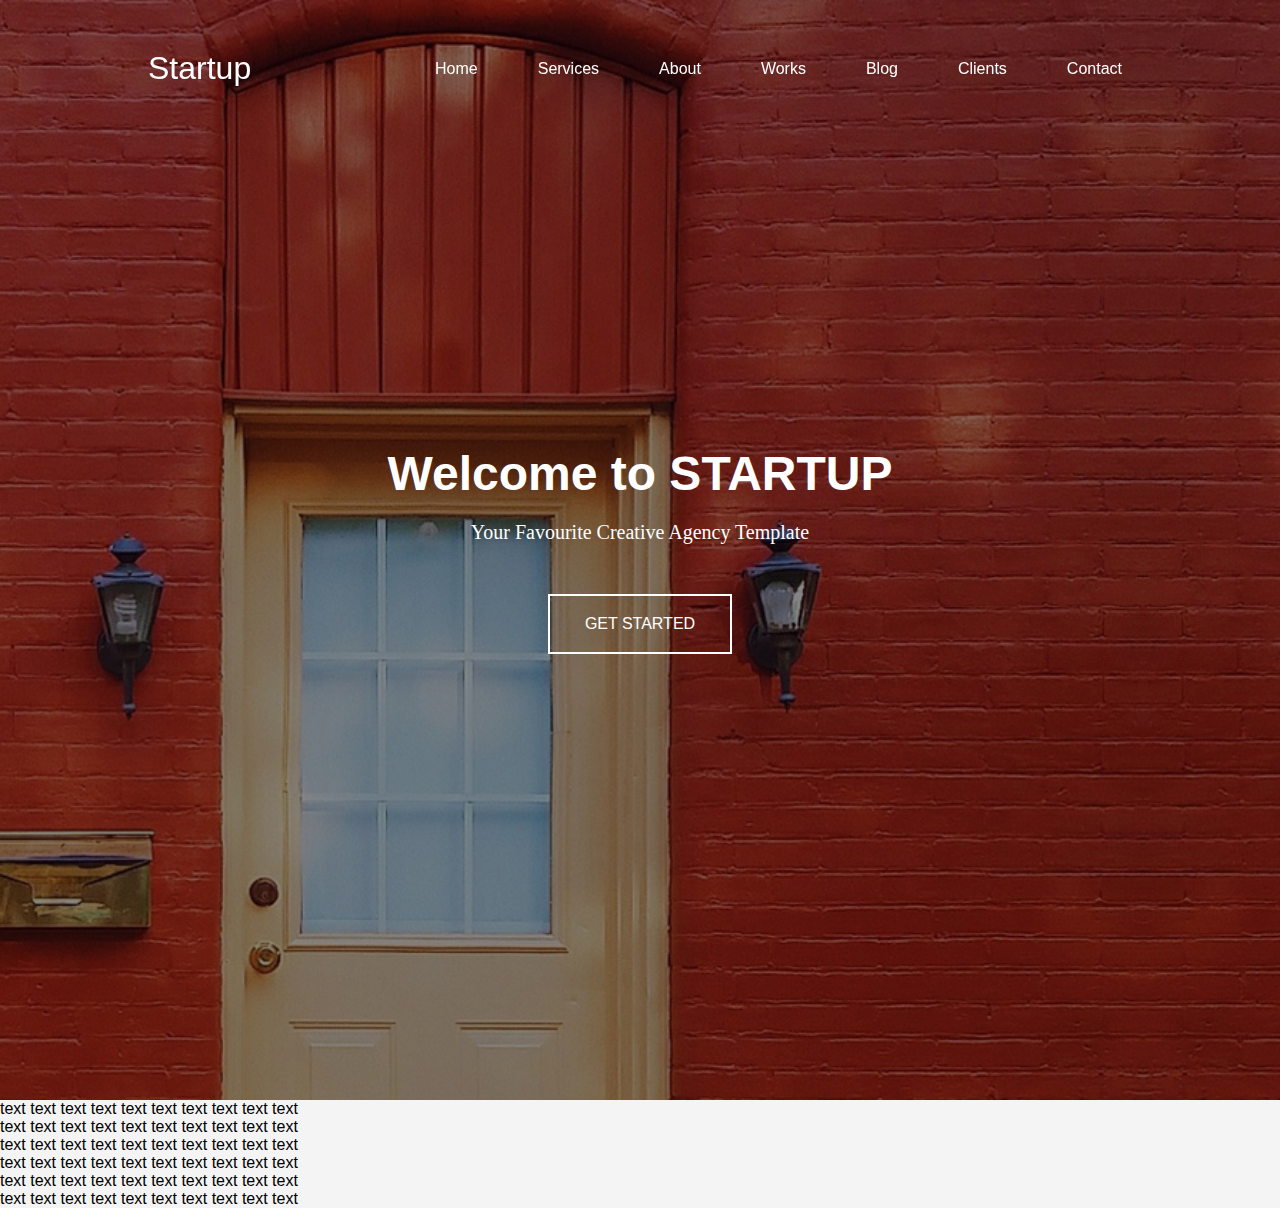
==== .idea/index.html @ 769edfe4 "Added toolbar and header view" ====
<!DOCTYPE html>
<html lang="en">
<head>
    <meta charset="UTF-8">
    <title>Education project</title>

    <link rel="stylesheet/less" type="text/css" href="styles/style.less">
    <script src="js/less.js" type="text/javascript"></script>
    <!--    <link rel="stylesheet" href="css/main.css">-->
</head>
<body>

<header class="header">
    <a href="" class="logo">Startup</a>
    <input class="menu-btn" type="checkbox" id="menu-btn"/>
    <label class="menu-icon" for="menu-btn"><span class="navicon"></span></label>
    <ul class="menu">
        <li><a href="#home">Home</a></li>
        <li><a href="#services">Services</a></li>
        <li><a href="#about">About</a></li>
        <li><a href="#works">Works</a></li>
        <li><a href="#blog">Blog</a></li>
        <li><a href="#clients">Clients</a></li>
        <li><a href="#contact">Contact</a></li>
    </ul>

</header>

<div class="header-content">
    <div class="header-content-1">
        <h1> Welcome to STARTUP</h1>
        <p> Your Favourite Creative Agency Template</p>
        <button class="header-button">Get Started</button>
    </div>
</div>

<div>
    <p> text text text text text text text text text text </p>
    <p> text text text text text text text text text text </p>
    <p> text text text text text text text text text text </p>
    <p> text text text text text text text text text text </p>
    <p> text text text text text text text text text text </p>
    <p> text text text text text text text text text text </p>
</div>
</body>
</html>
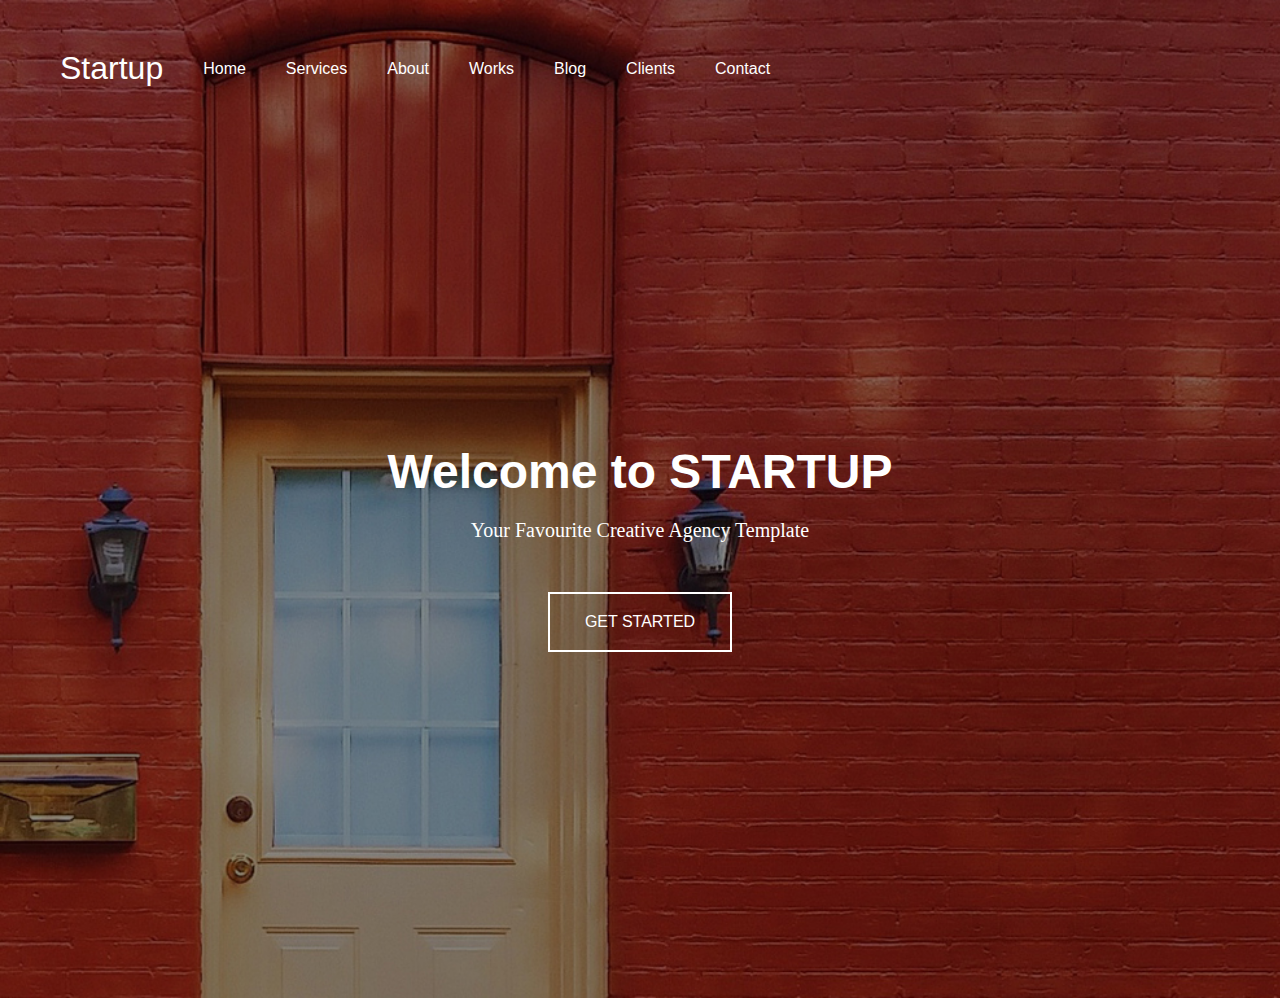
==== commit c6e8d400: "Split style.less to a different files and rework header layout" ====
--- a/.idea/index.html
+++ b/.idea/index.html
@@ -10,37 +10,39 @@
 </head>
 <body>
 
-<header class="header">
-    <a href="" class="logo">Startup</a>
-    <input class="menu-btn" type="checkbox" id="menu-btn"/>
-    <label class="menu-icon" for="menu-btn"><span class="navicon"></span></label>
-    <ul class="menu">
-        <li><a href="#home">Home</a></li>
-        <li><a href="#services">Services</a></li>
-        <li><a href="#about">About</a></li>
-        <li><a href="#works">Works</a></li>
-        <li><a href="#blog">Blog</a></li>
-        <li><a href="#clients">Clients</a></li>
-        <li><a href="#contact">Contact</a></li>
-    </ul>
+<header>
+    <div class="container">
+        <nav class="navbar">
+            <a href="" class="logo">Startup</a>
+            <ul class="menu">
+                <li><a href="#home">Home</a></li>
+                <li><a href="#services">Services</a></li>
+                <li><a href="#about">About</a></li>
+                <li><a href="#works">Works</a></li>
+                <li><a href="#blog">Blog</a></li>
+                <li><a href="#clients">Clients</a></li>
+                <li><a href="#contact">Contact</a></li>
+            </ul>
+        </nav>
 
+        <div class="header-content">
+            <div class="header-content-1">
+                <h1> Welcome to STARTUP</h1>
+                <p> Your Favourite Creative Agency Template</p>
+                <button class="header-button">Get Started</button>
+            </div>
+        </div>
+    </div>
 </header>
 
-<div class="header-content">
-    <div class="header-content-1">
-        <h1> Welcome to STARTUP</h1>
-        <p> Your Favourite Creative Agency Template</p>
-        <button class="header-button">Get Started</button>
-    </div>
-</div>
 
-<div>
-    <p> text text text text text text text text text text </p>
-    <p> text text text text text text text text text text </p>
-    <p> text text text text text text text text text text </p>
-    <p> text text text text text text text text text text </p>
-    <p> text text text text text text text text text text </p>
-    <p> text text text text text text text text text text </p>
-</div>
+<!--<div>-->
+<!--    <p> text text text text text text text text text text </p>-->
+<!--    <p> text text text text text text text text text text </p>-->
+<!--    <p> text text text text text text text text text text </p>-->
+<!--    <p> text text text text text text text text text text </p>-->
+<!--    <p> text text text text text text text text text text </p>-->
+<!--    <p> text text text text text text text text text text </p>-->
+<!--</div>-->
 </body>
 </html>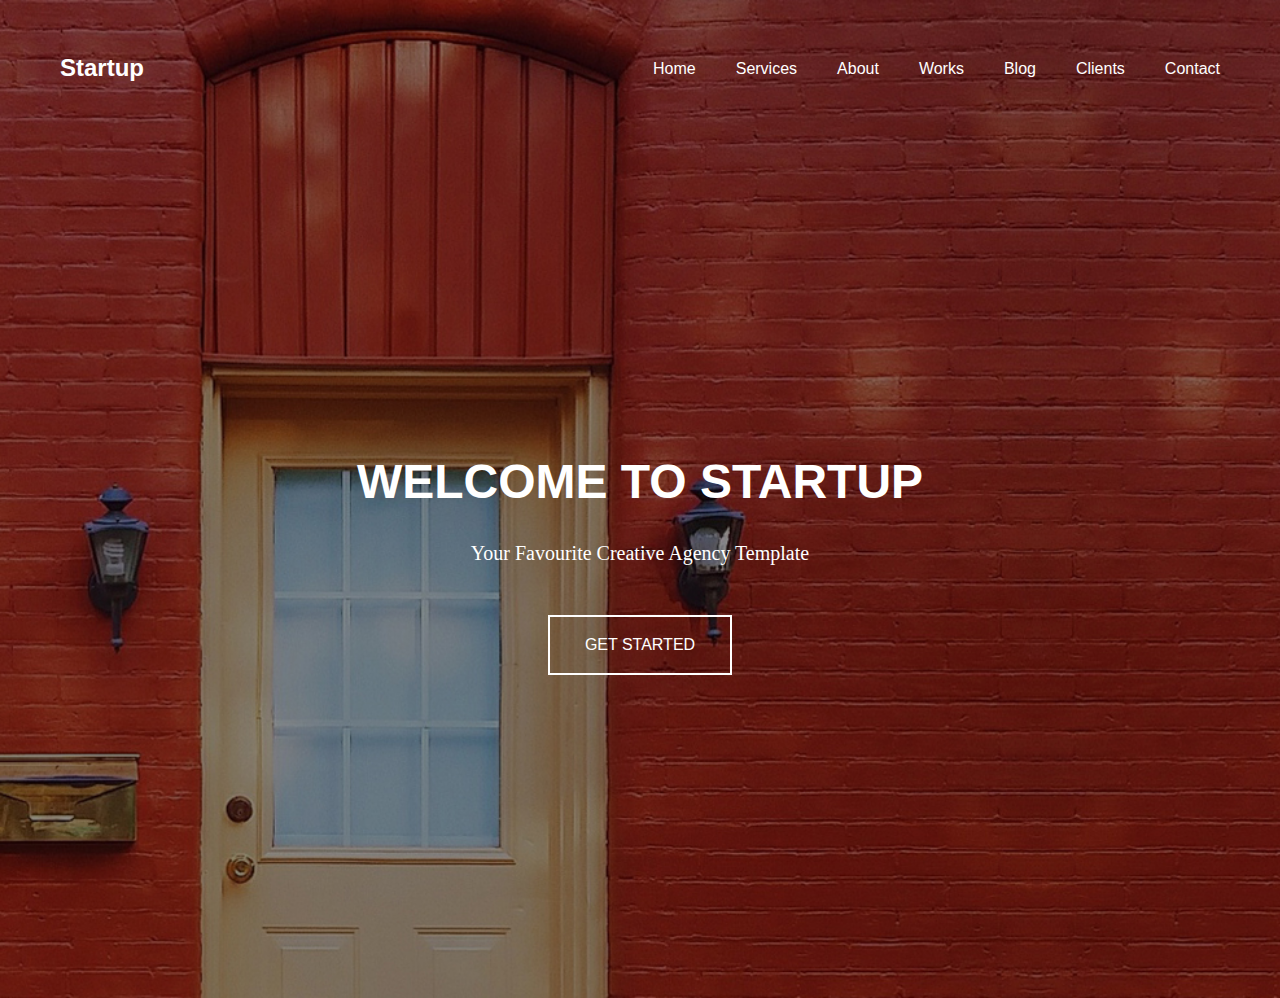
==== commit 6751533a: "Added support for mobile devices." ====
--- a/.idea/index.html
+++ b/.idea/index.html
@@ -7,13 +7,24 @@
     <link rel="stylesheet/less" type="text/css" href="styles/style.less">
     <script src="js/less.js" type="text/javascript"></script>
     <!--    <link rel="stylesheet" href="css/main.css">-->
+    <meta name="viewport" content="width=device-width, initial-scale=1.0">
 </head>
 <body>
 
 <header>
     <div class="container">
         <nav class="navbar">
+            <input type="checkbox" id="nav-check">
             <a href="" class="logo">Startup</a>
+
+            <div class="nav-btn">
+                <label for="nav-check">
+                    <span></span>
+                    <span></span>
+                    <span></span>
+                </label>
+            </div>
+
             <ul class="menu">
                 <li><a href="#home">Home</a></li>
                 <li><a href="#services">Services</a></li>
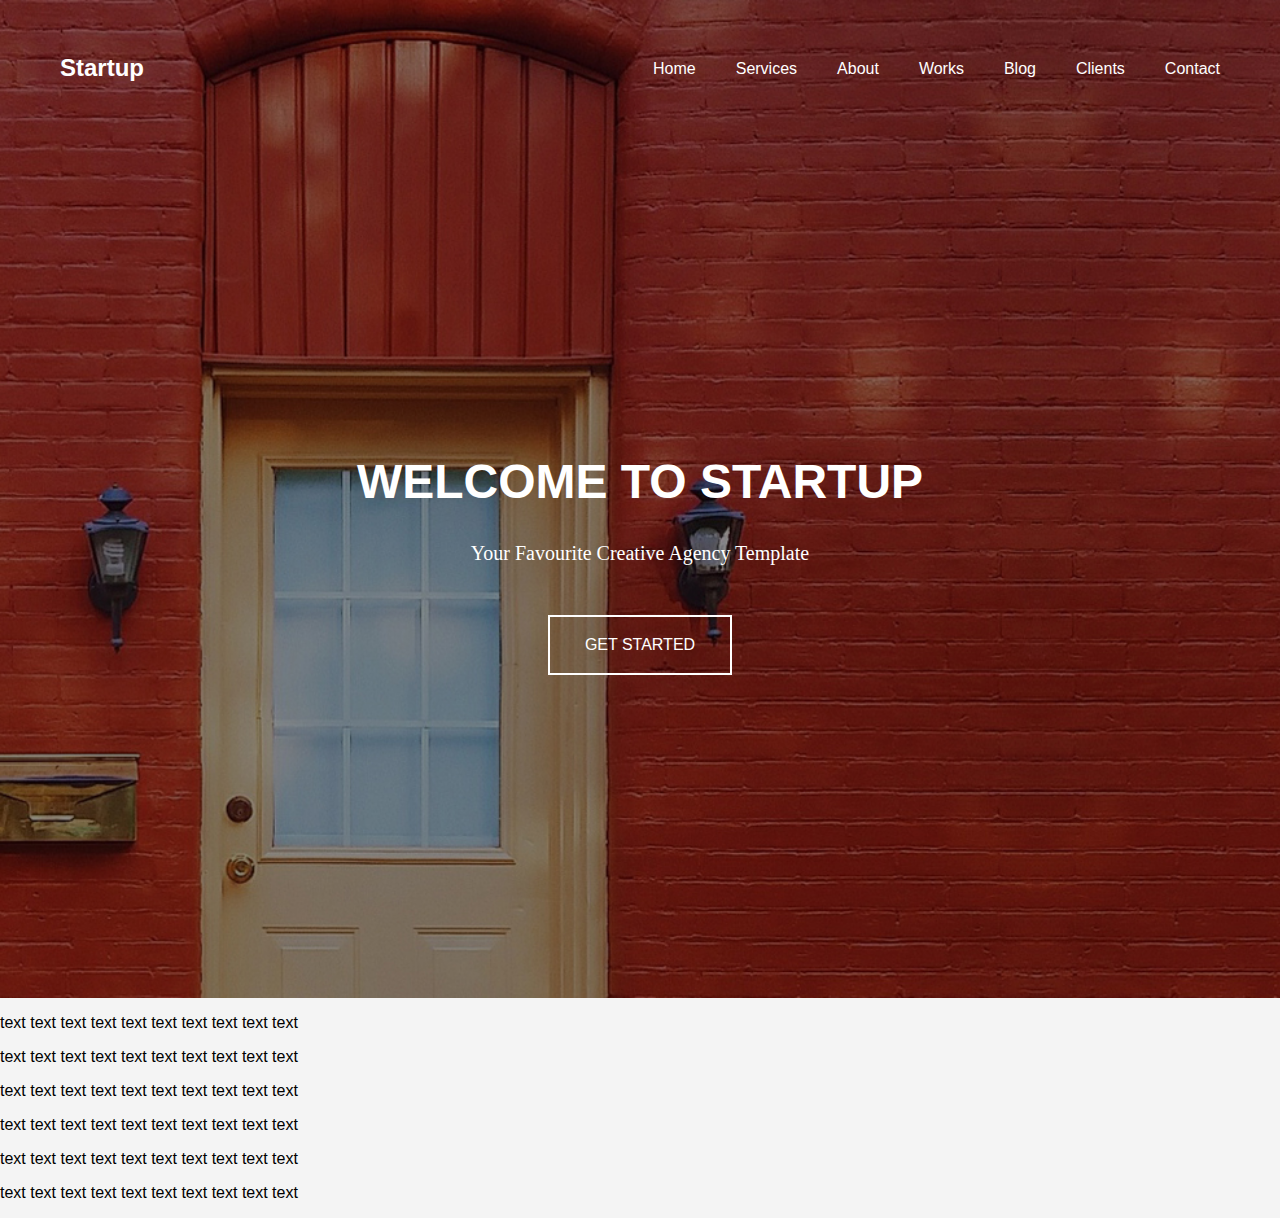
==== commit d38d2b58: "Added rounded border to nav button" ====
--- a/.idea/index.html
+++ b/.idea/index.html
@@ -6,7 +6,7 @@
 
     <link rel="stylesheet/less" type="text/css" href="styles/style.less">
     <script src="js/less.js" type="text/javascript"></script>
-    <!--    <link rel="stylesheet" href="css/main.css">-->
+    
     <meta name="viewport" content="width=device-width, initial-scale=1.0">
 </head>
 <body>
@@ -46,14 +46,13 @@
     </div>
 </header>
 
-
-<!--<div>-->
-<!--    <p> text text text text text text text text text text </p>-->
-<!--    <p> text text text text text text text text text text </p>-->
-<!--    <p> text text text text text text text text text text </p>-->
-<!--    <p> text text text text text text text text text text </p>-->
-<!--    <p> text text text text text text text text text text </p>-->
-<!--    <p> text text text text text text text text text text </p>-->
-<!--</div>-->
+<div>
+    <p> text text text text text text text text text text </p>
+    <p> text text text text text text text text text text </p>
+    <p> text text text text text text text text text text </p>
+    <p> text text text text text text text text text text </p>
+    <p> text text text text text text text text text text </p>
+    <p> text text text text text text text text text text </p>
+</div>
 </body>
 </html>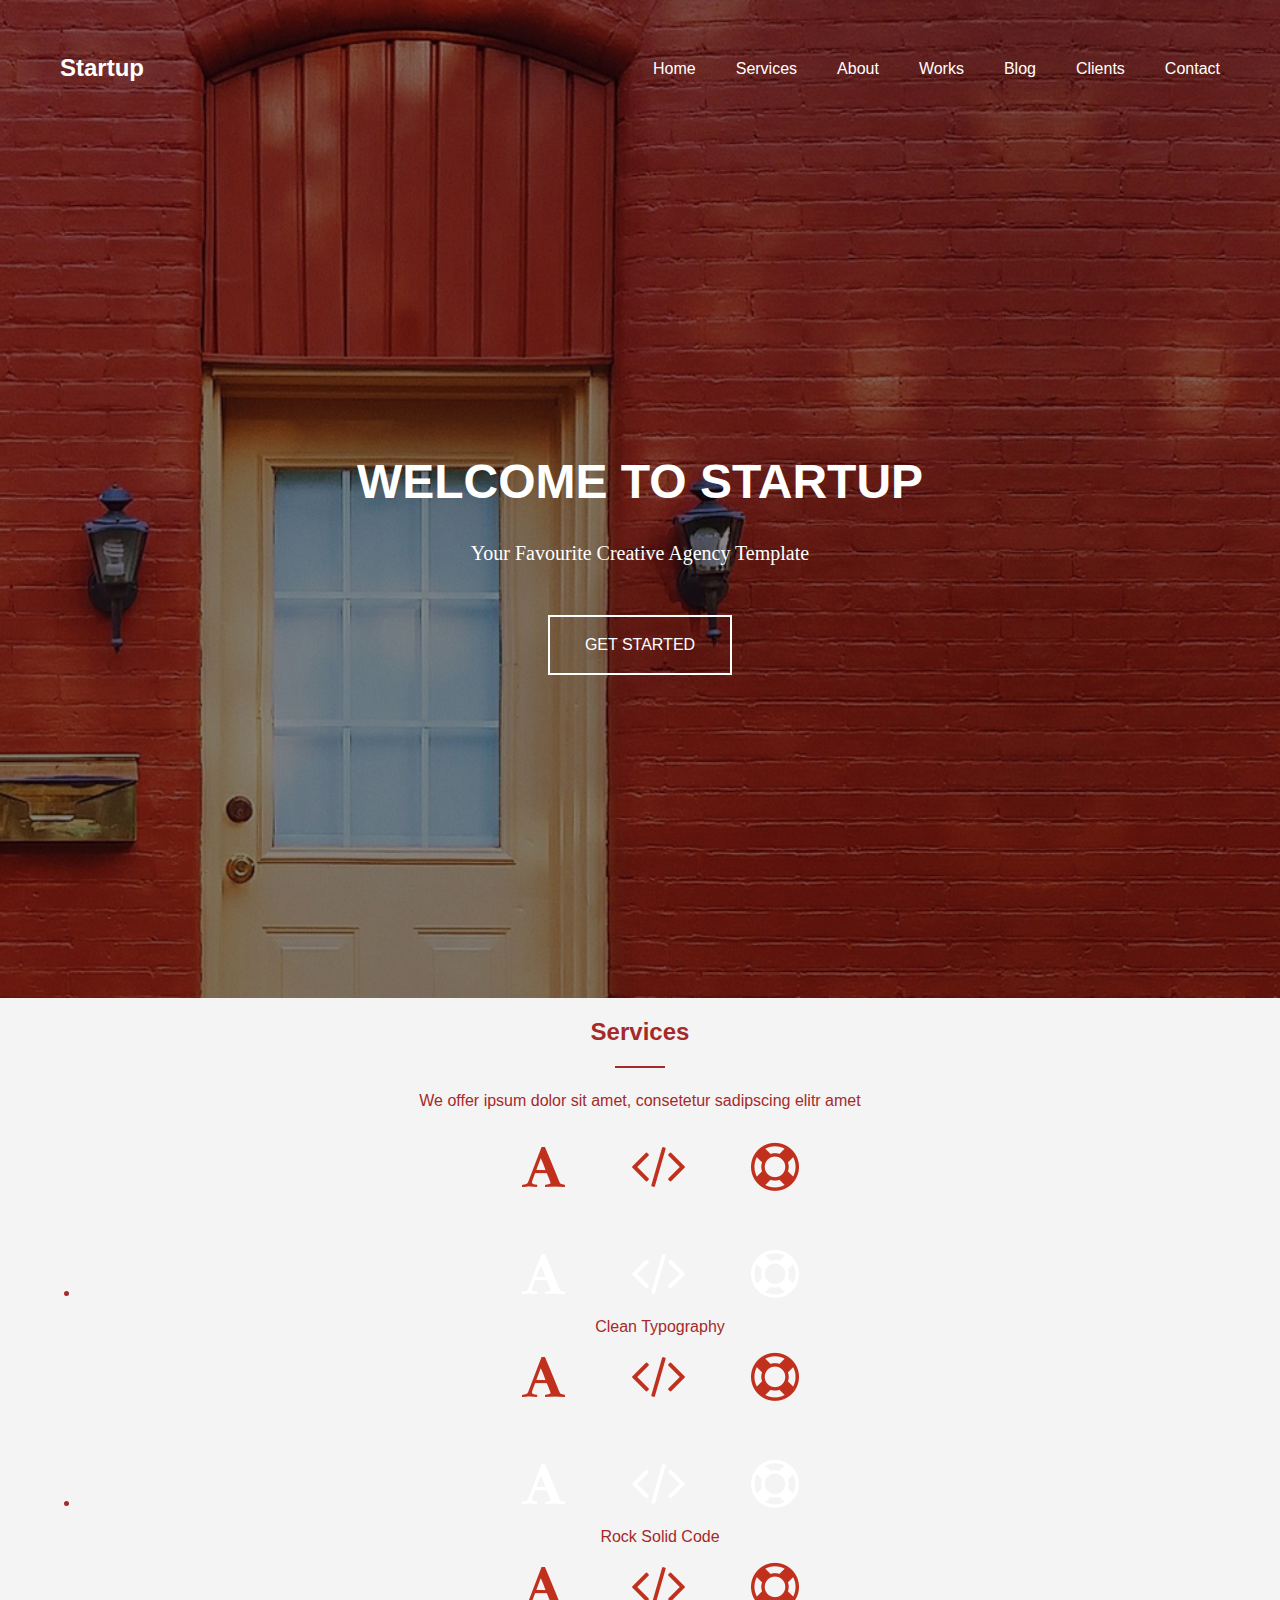
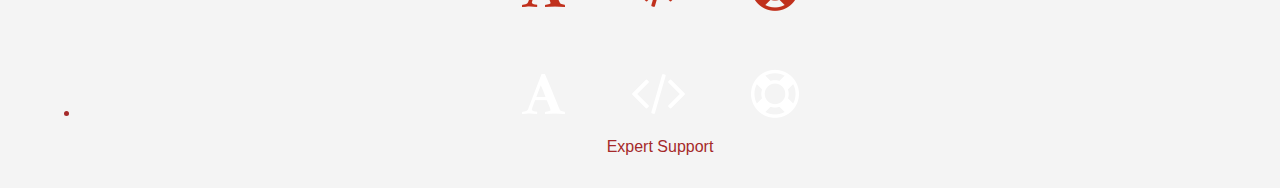
==== commit 78ed94f8: "Added Services section layout" ====
--- a/.idea/index.html
+++ b/.idea/index.html
@@ -4,7 +4,7 @@
     <meta charset="UTF-8">
     <title>Education project</title>
 
-    <link rel="stylesheet/less" type="text/css" href="styles/style.less">
+    <link rel="stylesheet/less" type="text/css" href="styles/style.css">
     <script src="js/less.js" type="text/javascript"></script>
     
     <meta name="viewport" content="width=device-width, initial-scale=1.0">
@@ -46,13 +46,26 @@
     </div>
 </header>
 
-<div>
-    <p> text text text text text text text text text text </p>
-    <p> text text text text text text text text text text </p>
-    <p> text text text text text text text text text text </p>
-    <p> text text text text text text text text text text </p>
-    <p> text text text text text text text text text text </p>
-    <p> text text text text text text text text text text </p>
+<div class="container">
+    <div class="services">
+        <h2> Services </h2>
+        <span></span>
+        <p> We offer ipsum dolor sit amet, consetetur sadipscing elitr amet </p>
+        <ul>
+            <li>
+                <img src="resources/img/icons.png"></img>
+                <p>Clean Typography</p>
+            </li>
+            <li>
+                <img src="resources/img/icons.png"></img>
+                <p>Rock Solid Code</p>
+            </li>
+            <li>
+                <img src="resources/img/icons.png"></img>
+                <p>Expert Support</p>
+            </li>
+        </ul>
+    </div>
 </div>
 </body>
 </html>--- a/.idea/styles/style.css
+++ b/.idea/styles/style.css
@@ -0,0 +1,165 @@
+.container {
+  width: 1200px;
+  display: block;
+  margin-left: auto;
+  margin-right: auto;
+  justify-content: center;
+}
+.navbar {
+  display: flex;
+  position: relative;
+  background: transparent;
+  justify-content: space-between;
+  margin-top: 40px;
+}
+.menu {
+  list-style-type: none;
+  margin: 0;
+  padding: 0;
+}
+.menu li {
+  display: inline;
+}
+.menu li a {
+  display: block;
+  float: left;
+  padding: 20px 20px;
+  text-decoration: none;
+}
+.logo {
+  display: inline;
+  float: left;
+  font-size: 24px;
+  line-height: 36px;
+  font-weight: 900;
+  padding: 10px 20px;
+  text-decoration: none;
+}
+.menu li a:hover {
+  background-color: black;
+}
+.navbar > .nav-btn {
+  display: none;
+}
+.navbar > #nav-check {
+  display: none;
+}
+@media (max-width: 765px) {
+  .navbar {
+    margin: 0 auto;
+    background: brown;
+  }
+  .navbar > .nav-btn {
+    margin: 0 auto;
+    display: inline-block;
+    position: absolute;
+    background: white;
+    border: 2px solid white;
+    border-radius: 5px;
+    right: 5px;
+    top: 5px;
+  }
+  .navbar > .nav-btn > label {
+    display: inline-block;
+    width: 45px;
+    height: 35px;
+    padding: 8px 10px;
+  }
+  .navbar > .nav-btn > label:hover,
+  .nav #nav-check:checked ~ .nav-btn > label {
+    background-color: rgba(0, 0, 0, 0.3);
+  }
+  .navbar > .nav-btn > label > span {
+    display: block;
+    width: 25px;
+    height: 10px;
+    border-top: 2px solid brown;
+  }
+  .navbar > .menu {
+    position: absolute;
+    display: block;
+    width: 100%;
+    background-color: brown;
+    height: 0px;
+    transition: all 0.3s ease-in;
+    overflow-y: hidden;
+    top: 50px;
+    left: 0px;
+  }
+  .navbar > .menu > li a {
+    display: block;
+    width: 100%;
+  }
+  .navbar > #nav-check:not(:checked) ~ .menu {
+    height: 0px;
+  }
+  .navbar > #nav-check:checked ~ .menu {
+    height: calc(100vh - 50px);
+    overflow-y: auto;
+  }
+}
+header {
+  display: flex;
+  background: url('../resources/img/bg.jpg');
+  background-origin: content-box;
+  height: 100%;
+  background-size: cover;
+  z-index: 3;
+}
+.header-content {
+  height: 100vh;
+  background-size: cover;
+  text-align: center;
+  color: white;
+  display: flex;
+  flex-direction: column;
+  justify-content: center;
+}
+.header-content h1 {
+  text-transform: uppercase;
+  font-size: 48px;
+}
+.header-content p {
+  font-family: RobotoSlab;
+  margin: 20px;
+  line-height: 24px;
+  font-size: 20px;
+}
+.header-button {
+  margin: 0 auto;
+  display: block;
+  border: 2px solid white;
+  background-color: transparent;
+  padding: 19px 35px;
+  font-size: 16px;
+  color: white;
+  margin-top: 50px;
+  text-transform: uppercase;
+  cursor: pointer;
+}
+.services {
+  text-align: center;
+  color: brown;
+  display: flex;
+  flex-direction: column;
+  justify-content: center;
+}
+.services > span {
+  display: flex;
+  width: 50px;
+  margin-right: auto;
+  margin-left: auto;
+  height: 10px;
+  border-top: 2px solid brown;
+}
+* {
+  box-sizing: border-box;
+}
+body {
+  margin: 0px;
+  font-family: 'Montserrat', sans-serif;
+  background-color: #f4f4f4;
+}
+a {
+  color: white;
+}
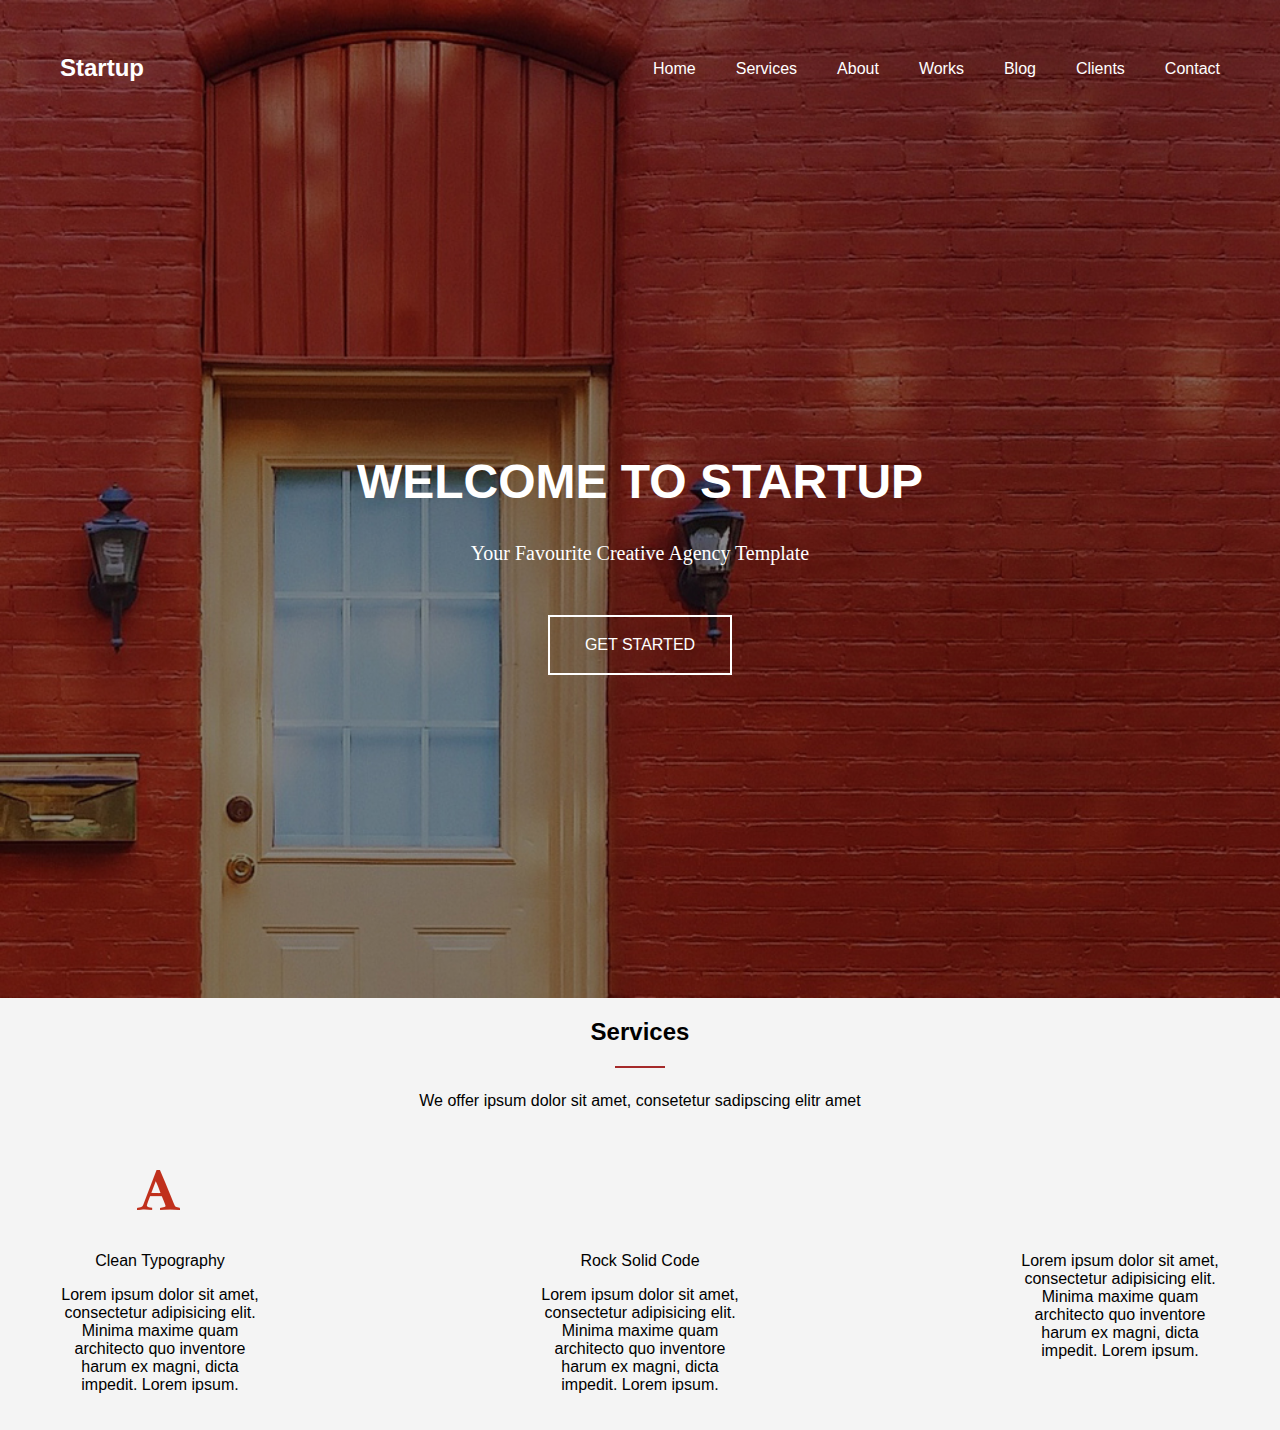
==== commit a54fba22: "Added services section" ====
--- a/.idea/index.html
+++ b/.idea/index.html
@@ -4,9 +4,9 @@
     <meta charset="UTF-8">
     <title>Education project</title>
 
-    <link rel="stylesheet/less" type="text/css" href="styles/style.css">
+    <link rel="stylesheet/less" type="text/css" href="styles/style.less">
     <script src="js/less.js" type="text/javascript"></script>
-    
+
     <meta name="viewport" content="width=device-width, initial-scale=1.0">
 </head>
 <body>
@@ -53,16 +53,21 @@
         <p> We offer ipsum dolor sit amet, consetetur sadipscing elitr amet </p>
         <ul>
             <li>
-                <img src="resources/img/icons.png"></img>
+                <div id="typography"></div>
                 <p>Clean Typography</p>
+                <p>Lorem ipsum dolor sit amet, consectetur adipisicing elit. Minima maxime quam architecto quo inventore
+                    harum ex magni, dicta impedit. Lorem ipsum.</p>
             </li>
             <li>
-                <img src="resources/img/icons.png"></img>
+                <div id="solid-code"></div>
                 <p>Rock Solid Code</p>
+                <p>Lorem ipsum dolor sit amet, consectetur adipisicing elit. Minima maxime quam architecto quo inventore
+                    harum ex magni, dicta impedit. Lorem ipsum.</p>
             </li>
             <li>
-                <img src="resources/img/icons.png"></img>
-                <p>Expert Support</p>
+                <div id="expert-support"></div>
+                <p>Lorem ipsum dolor sit amet, consectetur adipisicing elit. Minima maxime quam architecto quo inventore
+                    harum ex magni, dicta impedit. Lorem ipsum.</p>
             </li>
         </ul>
     </div>
